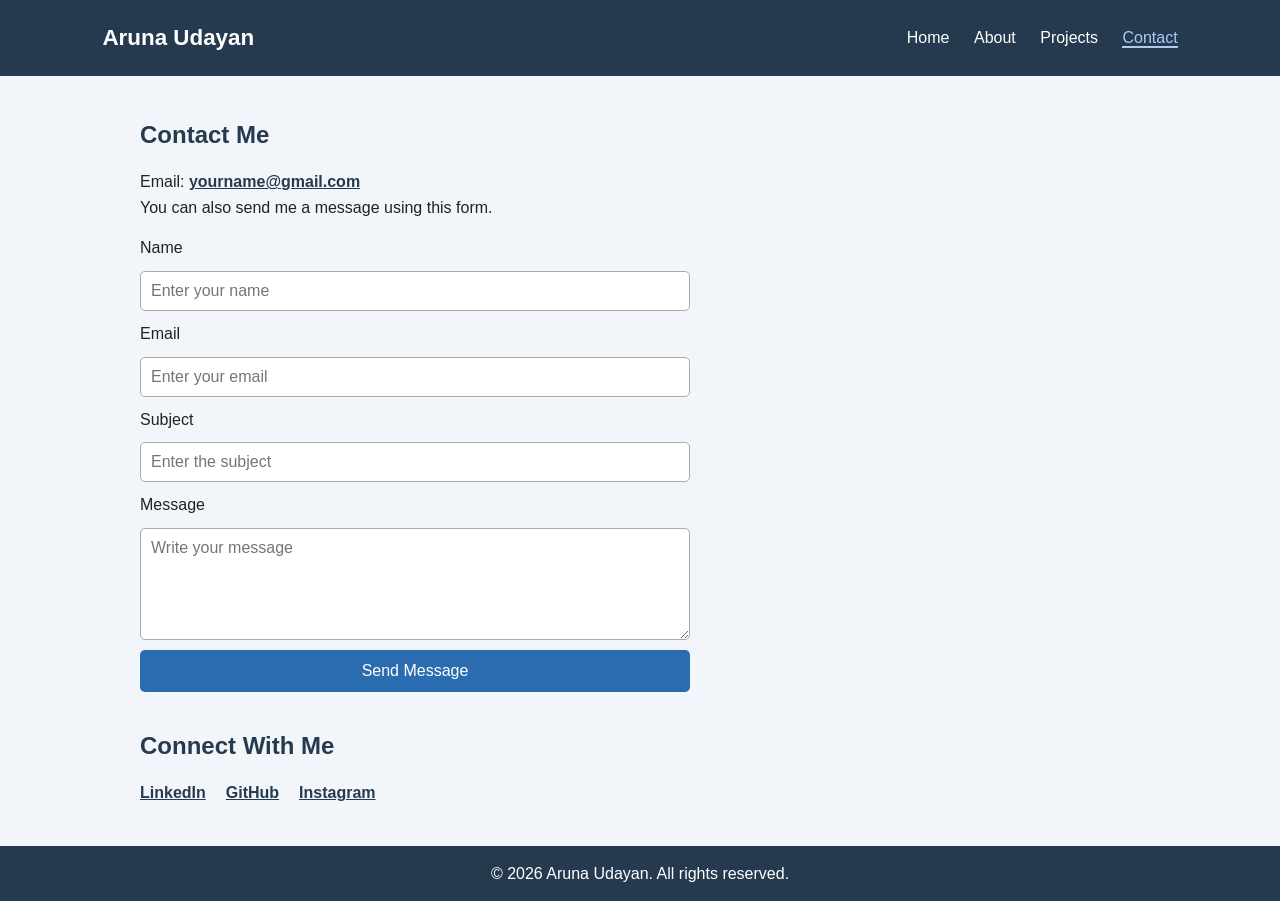
==== contact.html @ c2d60578 "Add files via upload" ====
<!DOCTYPE html>
<html lang="en">
<head>
    <meta charset="UTF-8">
    <meta name="viewport" content="width=device-width, initial-scale=1.0">
    <title>Aruna Udayan | Contact</title>
    <link rel="stylesheet" href="style.css">
</head>
<body>
    <header>
        <a class="logo" href="index.html">Aruna Udayan</a>
        <nav>
            <a href="index.html">Home</a>
            <a href="about.html">About</a>
            <a href="projects.html">Projects</a>
            <a href="contact.html" class="active">Contact</a>
        </nav>
    </header>

    <main class="container">
        <section>
            <h1>Contact Me</h1>
            <p>Email: <a href="mailto:yourname@gmail.com">yourname@gmail.com</a></p>
            <p>You can also send me a message using this form.</p>

            <form class="contact-form" action="mailto:yourname@gmail.com" method="post" enctype="text/plain">
                <label for="name">Name</label>
                <input id="name" type="text" name="name" placeholder="Enter your name" required>

                <label for="email">Email</label>
                <input id="email" type="email" name="email" placeholder="Enter your email" required>

                <label for="subject">Subject</label>
                <input id="subject" type="text" name="subject" placeholder="Enter the subject" required>

                <label for="message">Message</label>
                <textarea id="message" name="message" placeholder="Write your message" rows="5" required></textarea>

                <button type="submit">Send Message</button>
            </form>
        </section>

        <section>
            <h2>Connect With Me</h2>
            <div class="social-links">
                <a href="https://www.linkedin.com/" target="_blank">LinkedIn</a>
                <a href="https://github.com/" target="_blank">GitHub</a>
                <a href="https://www.instagram.com/" target="_blank">Instagram</a>
            </div>
        </section>
    </main>

    <footer>
        <p>&copy; 2026 Aruna Udayan. All rights reserved.</p>
    </footer>
</body>
</html>
---- style.css ----
/* ---------- General styles ---------- */
* {
    margin: 0;
    padding: 0;
    box-sizing: border-box;
}

:root {
    --dark: #263a4f;
    --accent: #2b6cb0;
    --light: #f2f6fa;
    --text: #222;
    --white: #fff;
}

body {
    font-family: Arial, sans-serif;
    background-color: var(--light);
    color: var(--text);
    line-height: 1.6;
}

/* ---------- Header and navigation ---------- */
header {
    background-color: var(--dark);
    padding: 20px 8%;
    display: flex;
    justify-content: space-between;
    align-items: center;
    flex-wrap: wrap;
    gap: 15px;
}

.logo {
    color: var(--white);
    font-size: 1.4rem;
    font-weight: bold;
    text-decoration: none;
}

nav a {
    color: var(--white);
    text-decoration: none;
    margin-left: 20px;
}

nav a:hover,
nav a.active {
    color: #a9cdf2;
    border-bottom: 2px solid #a9cdf2;
}

/* ---------- Home page ---------- */
.hero {
    display: flex;
    justify-content: space-around;
    align-items: center;
    flex-wrap: wrap;
    gap: 40px;
    padding: 60px 8%;
}

.hero-text {
    max-width: 550px;
}

.small-title {
    color: var(--accent);
    font-weight: bold;
}

.hero-text h1 {
    font-size: 2.6rem;
    color: var(--dark);
    margin: 10px 0;
}

.hero-text h2 {
    font-size: 1.2rem;
    margin-bottom: 15px;
}

.profile-photo {
    width: 230px;
    height: 230px;
    border-radius: 50%;
    object-fit: cover;
    border: 6px solid var(--accent);
}

/* ---------- Buttons ---------- */
.btn {
    display: inline-block;
    background-color: var(--accent);
    color: var(--white);
    padding: 12px 25px;
    margin-top: 20px;
    text-decoration: none;
    border-radius: 5px;
}

.btn:hover {
    background-color: var(--dark);
    color: var(--white);
}

/* ---------- Main content ---------- */
.container {
    width: 85%;
    max-width: 1000px;
    margin: 40px auto;
}

.container section {
    margin-bottom: 35px;
}

.container h1,
.container h2 {
    color: var(--dark);
    margin-bottom: 15px;
}

.card {
    background-color: var(--white);
    padding: 22px;
    margin: 12px 0;
    border-radius: 8px;
    border-left: 5px solid var(--accent);
    box-shadow: 0 2px 8px rgba(0, 0, 0, 0.1);
}

.card h3 {
    color: var(--dark);
    margin-bottom: 8px;
}

ul {
    margin-left: 25px;
}

/* ---------- Skills and projects ---------- */
.skills {
    display: flex;
    flex-wrap: wrap;
    gap: 12px;
    margin-bottom: 15px;
}

.skills span {
    background-color: var(--dark);
    color: var(--white);
    padding: 8px 18px;
    border-radius: 20px;
}

.project-container {
    display: grid;
    grid-template-columns: repeat(2, 1fr);
    gap: 15px;
}

/* ---------- Contact page ---------- */
.contact-form {
    max-width: 550px;
    display: flex;
    flex-direction: column;
    gap: 10px;
    margin-top: 15px;
}

.contact-form input,
.contact-form textarea {
    width: 100%;
    padding: 10px;
    border: 1px solid #aaa;
    border-radius: 5px;
    font-size: 1rem;
    font-family: Arial, sans-serif;
}

.contact-form button {
    background-color: var(--accent);
    color: var(--white);
    padding: 12px;
    border: none;
    border-radius: 5px;
    cursor: pointer;
    font-size: 1rem;
}

.contact-form button:hover {
    background-color: var(--dark);
    color: var(--white);
}

.social-links {
    display: flex;
    gap: 20px;
    flex-wrap: wrap;
}

.social-links a,
.container a {
    color: var(--dark);
    font-weight: bold;
}

/* ---------- Footer ---------- */
footer {
    background-color: var(--dark);
    color: var(--white);
    text-align: center;
    padding: 15px;
    margin-top: 30px;
}

/* ---------- Responsive design ---------- */
@media screen and (max-width: 768px) {
    header {
        flex-direction: column;
    }

    nav a {
        display: inline-block;
        margin: 5px 8px;
    }

    .hero {
        flex-direction: column-reverse;
        text-align: center;
    }

    .project-container {
        grid-template-columns: 1fr;
    }

    .container {
        width: 90%;
    }
}
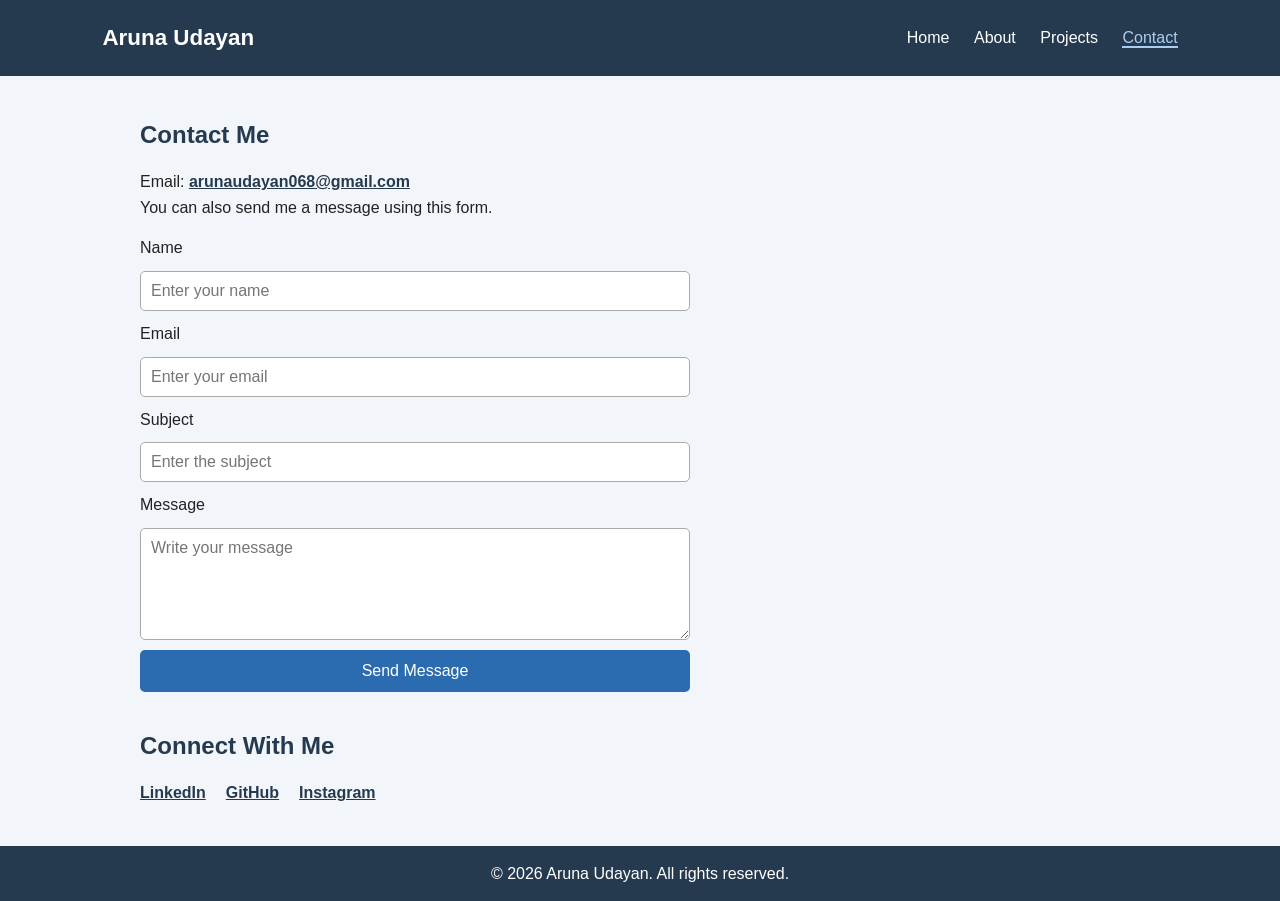
==== commit 5f4f8629: "Update email address in contact.html" ====
--- a/contact.html
+++ b/contact.html
@@ -20,7 +20,7 @@
     <main class="container">
         <section>
             <h1>Contact Me</h1>
-            <p>Email: <a href="mailto:yourname@gmail.com">yourname@gmail.com</a></p>
+            <p>Email: <a href="mailto:arunaudayan068@gmail.com">arunaudayan068@gmail.com</a></p>
             <p>You can also send me a message using this form.</p>
 
             <form class="contact-form" action="mailto:yourname@gmail.com" method="post" enctype="text/plain">
@@ -54,4 +54,4 @@
         <p>&copy; 2026 Aruna Udayan. All rights reserved.</p>
     </footer>
 </body>
-</html>+</html>
